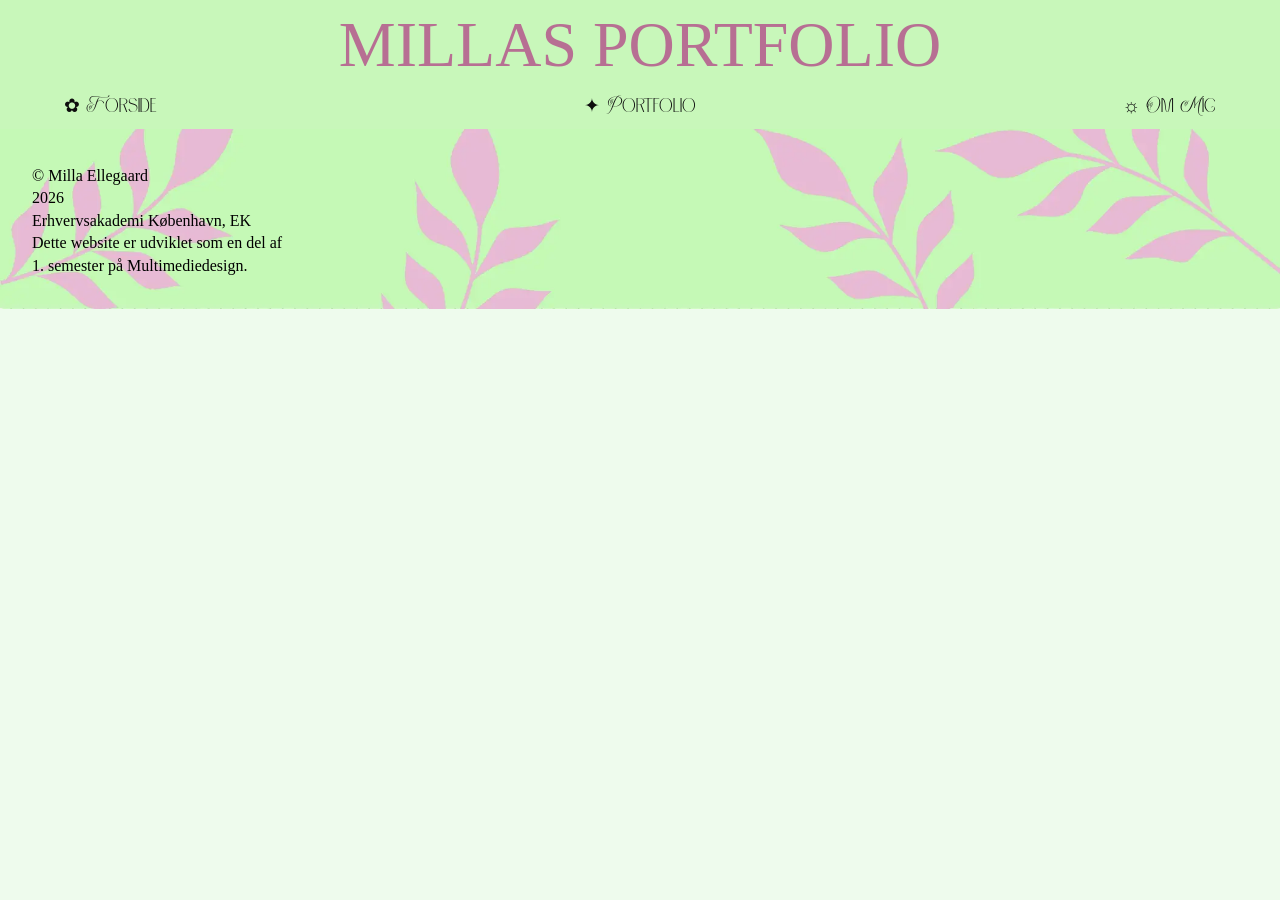
==== ommig.html @ e1ba6572 "first commit" ====
<!doctype html>
<html lang="en">
  <head>
    <meta charset="UTF-8" />
    <meta name="viewport" content="width=device-width, initial-scale=1.0" />
    <title>Mine Projekter</title>
    <link rel="stylesheet" href="css/style.css" />
    <link rel="stylesheet" href="css/forside.css" />
  </head>
  <body>
    <header>
      <h1>Millas Portfolio</h1>

      <button class="burger" id="burger" type="button">✿</button>

      <nav id="navMenu">
        <a href="index.html">✿ Forside</a>
        <a href="portfolier.html">✦ Portfolio</a>
        <a href="ommig.html">☼ Om Mig</a>
      </nav>
    </header>
    <main></main>
    <footer>
      <div class="footer-content">
        <p>© Milla Ellegaard<br />2026</p>
        <p>Erhvervsakademi København, EK</p>
        <p>Dette website er udviklet som en del af<br />1. semester på Multimediedesign.</p>
      </div>
    </footer>
    <script src="js/burger.js"></script>
  </body>
</html>
---- css/style.css ----
* {
  margin: 0;
  padding: 0;
  box-sizing: border-box;
}

h1 {
  font-family: "mootjungle", serif;
}

.theme-nav {
  display: flex;
  justify-content: space-between;
  margin-bottom: 3rem;
}

.theme-nav a {
  text-decoration: none;
  color: #0d0d0d;
  background-color: #e8b7c8;
  padding: 0.5rem 1rem;
  border-radius: 999px;
  border: 2px solid #b76f93;
}

body {
  background-color: #eefbed;
  color: #0d0d0d;
  font-family: Georgia, serif;
}

/* HEADER */
header {
  position: relative;
  z-index: 999;
}

.burger {
  display: none;
  position: absolute;
  left: 20px;
  top: 20px;
  background: #f4b9d4;
  background-color: #f4b9d4;
  border: none;
  font-size: 2rem;
  cursor: pointer;
}

.burger.burger {
  background: #f5dfe6;
}

header {
  background-color: #c8f7ba;
  text-align: center;
  padding: 8px 5%;
}

nav {
  display: flex;
  justify-content: space-between;
  margin-top: 10px;
}

nav a {
  color: #0d0d0d;
  text-decoration: none;
  font-size: 1.2rem;
}

nav a:hover {
  color: #b76f93;
}

.titel {
  font-family: "mootjungle", serif;
  color: #b76f93;
}

h1 {
  font-family: "mootjungle", serif;
  color: #b76f93;
  font-size: clamp(2rem, 5vw, 4rem);
  font-weight: 400;
}

h2 {
  font-family: "chlorophyll", serif;
}

h3 {
  font-family: "mootjungle", serif;
}

li {
  font-family: "volkhorn", serif;
}

.navMenu {
  font-family: "chlorophyll", serif;
}

/* SLIDER */

@media (max-width: 700px) {
  .slider {
    width: 100%;
    max-width: 100%;
  }

  .slider-main {
    width: 100%;
  }

  #mainImage {
    width: 100%;
    max-height: 300px;
    object-fit: contain;
  }

  .slider-btn {
    width: 45px;
    height: 45px;
    font-size: 1.5rem;
  }

  .prev {
    left: 5px;
  }

  .next {
    right: 5px;
  }

  .thumbnails {
    gap: 0.5rem;
    padding: 0.5rem;
    flex-wrap: wrap;
  }

  .thumb {
    width: 65px;
    height: 50px;
  }
}

footer {
  background-image: url("/img/portfolie\ footer.webp");
  background-size: 100% auto;
  background-position: bottom center;
  background-repeat: no-repeat;

  min-height: 180px;
  padding: 2rem;
  display: flex;
  align-items: flex-end;
  justify-content: flex-start;
}

.footer-content {
  max-width: 500px;
  text-align: left;
  color: #000;
  font-size: 1rem;
  line-height: 1.4;
}

@font-face {
  font-family: "chlorophyll";
  src: url(/fonts/chlorophyll.regular.woff) format("woff");
}

@font-face {
  font-family: "mootjungle";
  src: url(/fonts/moot-jungle-free-version.regular.woff) format("woff");
}

@font-face {
  font-family: "volkhorn";
  src: url(/fonts/Vollkorn-VariableFont_wght.woff) format("woff");
}

a {
  font-family: "chlorophyll", serif;
}

@media (max-width: 700px) {
  header {
    position: relative;
    min-height: 80px;
    padding: 1rem 5%;
  }

  nav {
    flex-direction: column;
    gap: 10px;
  }
  footer {
    min-height: 280px;
    padding: 1.5rem;
  }

  .footer-content {
    font-size: 0.9rem;
  }

  /* BURGER MENU */
  .burger {
    display: block;
    position: absolute;
    left: 15px;
    top: 15px;
    transform: none;
    z-index: 2000;

    width: 45px;
    height: 45px;

    background: #f5dfe6;
    border: 2px solid #0d0d0d;
    border-radius: 8px;
    font-size: 1.8rem;
    cursor: pointer;
  }

  #navMenu {
    position: absolute;
    top: 90px;
    left: 15px;

    background: #f5dfe6;
    border: 2px solid #b76f93;
    border-radius: 20px;

    padding: 1rem;
    min-width: 180px;

    display: flex;
    flex-direction: column;
    gap: 1rem;

    box-shadow: 4px 4px 0 #6f4a5b;

    /* skjult som standard */
    opacity: 0;
    visibility: hidden;
    pointer-events: none;
    transform: translateY(-15px);

    transition:
      opacity 0.3s ease,
      transform 0.3s ease,
      visibility 0.3s ease;
  }

  #navMenu.active {
    opacity: 1;
    visibility: visible;
    pointer-events: auto;
    transform: translateY(0);
  }

  #navMenu a {
    text-decoration: none;
    color: #0d0d0d;
  }
}
---- css/forside.css ----
h1 {
  font-family: Georgia, serif;
  font-size: clamp(2rem, 5vw, 4rem);
  font-weight: 400;
  text-transform: uppercase;
}

/* HERO */

.hero {
  max-height: 650px;
  overflow: hidden;
}

.hero img {
  width: 100%;
  height: 650px;
  object-fit: cover;
  object-position: center top;
}

.hero-button {
  position: absolute;
  bottom: 8%;
  left: 50%;
  transform: translateX(-50%);
  background-color: #f5dfe6;
  border: 3px solid #b76f93;
  color: #0d0d0d;
  text-decoration: none;
  padding: 28px 55px;
  border-radius: 28px;
  box-shadow: 4px 4px 0 #6f4a5b;
  transition: 0.7s ease;
  font-family: "mootjungle", serif;
}

.hero-button:hover {
  transform: translateX(-50%) translateY(-5px);
  background-color: #efd4dd;
}

/* SEMESTER */

.semester {
  max-width: 1200px;
  margin: 0 auto;
  padding: 140px 6%;
  display: grid;
  grid-template-columns: 1fr 0.9fr;
  gap: 120px;
  align-items: center;
}

.semester h2 {
  font-size: clamp(2.8rem, 5vw, 4.5rem);
  font-weight: 400;
  margin-bottom: 40px;
  font-family: "chlorophyll", serif;
}

.semester p {
  font-size: 1.25rem;
  line-height: 1.65;
  max-width: 560px;
  font-family: "volkhorn", serif;
}

.project-link img {
  width: 100%;
  max-width: 430px;
  transition: 0.5s ease;
  border-radius: 15px;
  box-shadow: 4px 4px 0 #6f4a5b;
}

.project-link img:hover {
  transform: scale(1.05);
  cursor: pointer;
}

/* FOOTER */

/* MOBIL */

@media (max-width: 700px) {
  .hero-button {
    position: absolute;
    bottom: 8%;
    left: 50%;
    transform: translateX(-50%);
    padding: 16px 28px;
    font-size: 0.9rem;
  }

  .hero-button {
    padding: 20px 35px;
    bottom: 25px;
  }

  .semester {
    grid-template-columns: 1fr;
    padding: 70px 7%;
    gap: 50px;
  }

  .semester p {
    font-size: 1.1rem;
  }

  .project-link {
    text-align: center;
  }
}
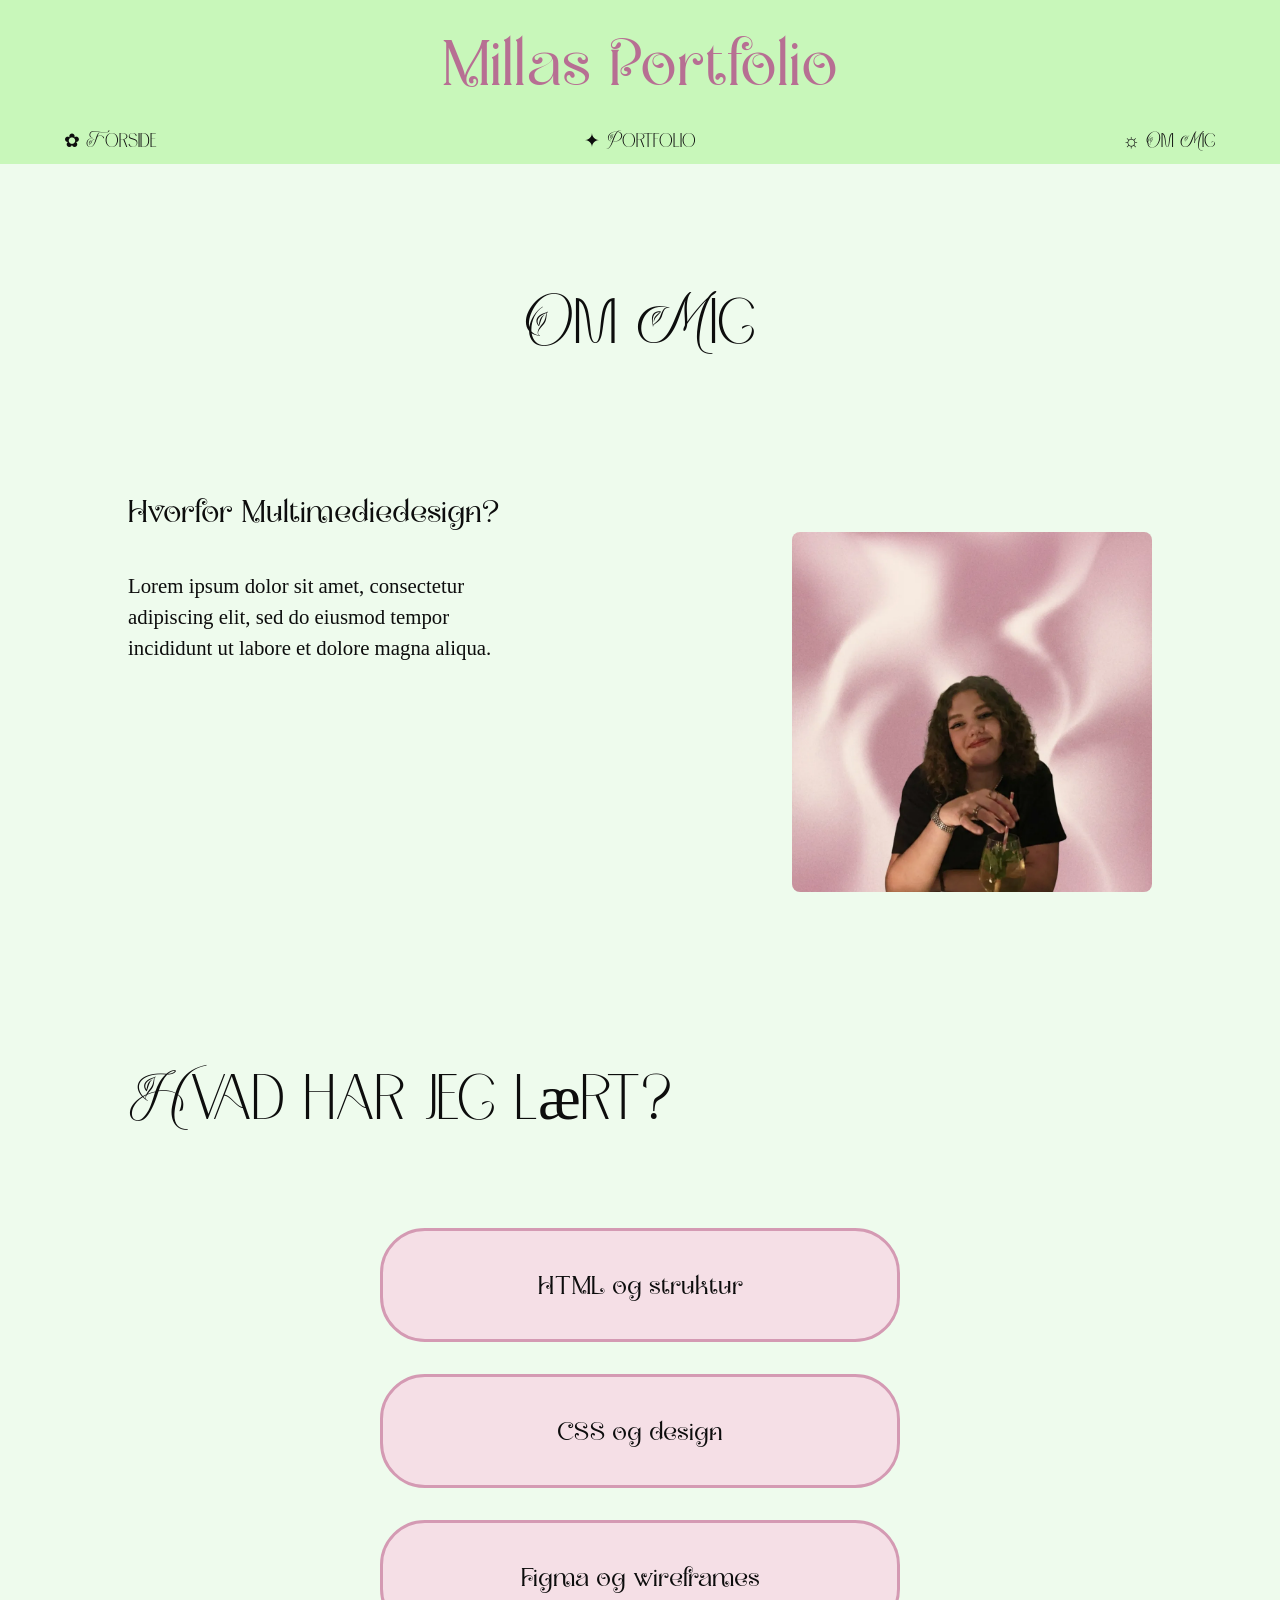
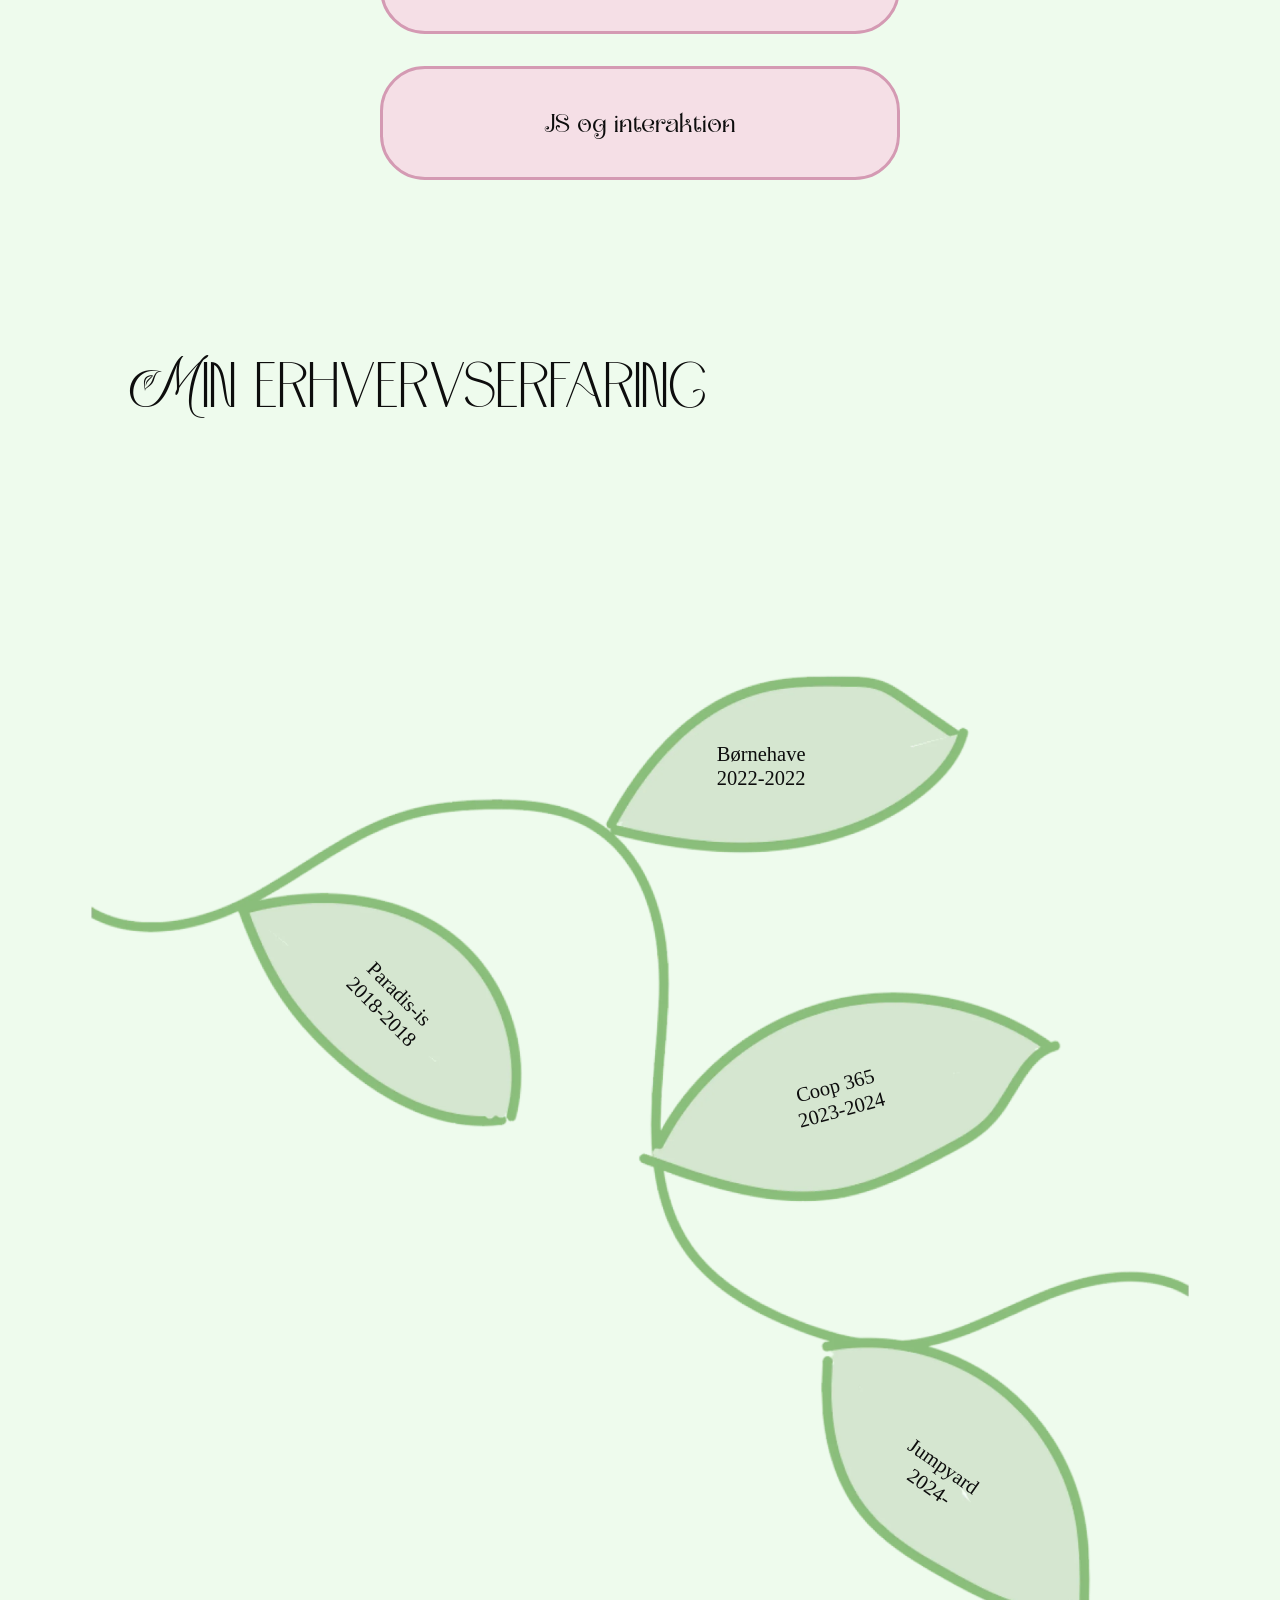
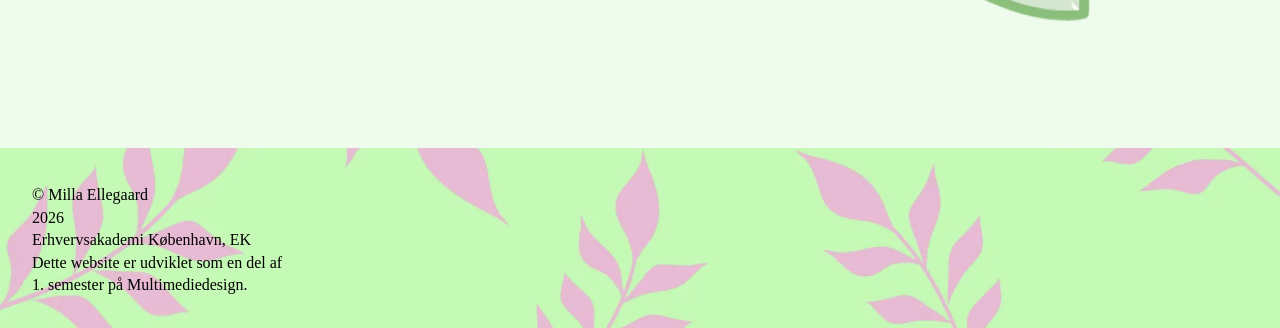
==== commit 5e7a5efe: "om mit og finjusteringer" ====
--- a/ommig.html
+++ b/ommig.html
@@ -3,13 +3,16 @@
   <head>
     <meta charset="UTF-8" />
     <meta name="viewport" content="width=device-width, initial-scale=1.0" />
-    <title>Mine Projekter</title>
+    <title>Om Mig</title>
     <link rel="stylesheet" href="css/style.css" />
-    <link rel="stylesheet" href="css/forside.css" />
+    <link rel="stylesheet" href="css/ommig.css" />
+    <link rel="icon" href="favicon/favicon.ico" />
   </head>
   <body>
     <header>
-      <h1>Millas Portfolio</h1>
+      <h1 class="titel">
+        <a class="titel-link" href="index.html">Millas Portfolio</a>
+      </h1>
 
       <button class="burger" id="burger" type="button">✿</button>
 
@@ -19,7 +22,60 @@
         <a href="ommig.html">☼ Om Mig</a>
       </nav>
     </header>
-    <main></main>
+    <main>
+      <section class="about-intro">
+        <h2>Om Mig</h2>
+
+        <div class="about-text">
+          <h3>Hvorfor Multimediedesign?</h3>
+
+          <p>Lorem ipsum dolor sit amet, consectetur adipiscing elit, sed do eiusmod tempor incididunt ut labore et dolore magna aliqua.</p>
+        </div>
+
+        <div class="about-image">
+          <img src="img/migpink.webp" alt="Portræt af Milla" />
+        </div>
+      </section>
+
+      <section class="learning-section">
+        <h2>Hvad har jeg lært?</h2>
+
+        <div class="learning-path">
+          <div class="learn-box box-html">
+            <h3>HTML og struktur</h3>
+            <p>Jeg lærte at opbygge sider med semantisk HTML og skabe en tydelig struktur.</p>
+          </div>
+
+          <div class="learn-box box-css">
+            <h3>CSS og design</h3>
+            <p>Jeg lærte at arbejde med layout, farver, typografi, flexbox, grid og responsive design.</p>
+          </div>
+
+          <div class="learn-box box-figma">
+            <h3>Figma og wireframes</h3>
+            <p>Jeg lærte at planlægge design før kodning og bruge wireframes til at skabe overblik.</p>
+          </div>
+
+          <div class="learn-box box-js">
+            <h3>JS og interaktion</h3>
+            <p>Jeg lærte at tilføje små interaktioner som burger-menu, sliders og klikbare elementer.</p>
+          </div>
+        </div>
+      </section>
+
+      <section class="experience-section">
+        <h2>Min erhvervserfaring</h2>
+
+        <div class="branch-image-wrapper">
+          <img src="img/helegren.webp" alt="" class="branch-full" />
+
+          <p class="job-text job-paradis">Paradis-is<br />2018-2018</p>
+          <p class="job-text job-bornehave">Børnehave<br />2022-2022</p>
+          <p class="job-text job-coop">Coop 365<br />2023-2024</p>
+          <p class="job-text job-jumpyard">Jumpyard<br />2024-</p>
+        </div>
+      </section>
+    </main>
     <footer>
       <div class="footer-content">
         <p>© Milla Ellegaard<br />2026</p>
--- a/css/style.css
+++ b/css/style.css
@@ -78,6 +78,19 @@
   color: #b76f93;
 }
 
+h1 a {
+  text-decoration: none;
+  color: inherit;
+}
+
+h1 a:hover {
+  color: #b76f93;
+}
+
+.titel-link {
+  font-family: "mootjungle", serif;
+}
+
 h1 {
   font-family: "mootjungle", serif;
   color: #b76f93;
@@ -99,6 +112,35 @@
 
 .navMenu {
   font-family: "chlorophyll", serif;
+}
+
+.project-button {
+  display: inline-block;
+
+  padding: 14px 32px;
+
+  background-color: #f5dfe6;
+  color: #0d0d0d;
+
+  text-decoration: none;
+  font-size: 1.1rem;
+  text-align: center;
+
+  border: 3px solid #d49ab3;
+  border-radius: 30px;
+
+  box-shadow: 4px 4px 0 #7d5b6c;
+
+  transition: 0.3s ease;
+}
+
+.project-button:hover {
+  transform: translateY(-3px);
+  background-color: #efd4dd;
+}
+
+.project-button {
+  font-family: "mootjungle", serif;
 }
 
 /* SLIDER */
@@ -146,7 +188,7 @@
 }
 
 footer {
-  background-image: url("/img/portfolie\ footer.webp");
+  background-image: url("../img/footerfikset.webp");
   background-size: 100% auto;
   background-position: bottom center;
   background-repeat: no-repeat;
@@ -168,17 +210,17 @@
 
 @font-face {
   font-family: "chlorophyll";
-  src: url(/fonts/chlorophyll.regular.woff) format("woff");
+  src: url(../fonts/chlorophyll.regular.woff) format("woff");
 }
 
 @font-face {
   font-family: "mootjungle";
-  src: url(/fonts/moot-jungle-free-version.regular.woff) format("woff");
+  src: url(../fonts/moot-jungle-free-version.regular.woff) format("woff");
 }
 
 @font-face {
   font-family: "volkhorn";
-  src: url(/fonts/Vollkorn-VariableFont_wght.woff) format("woff");
+  src: url(../fonts/Vollkorn-VariableFont_wght.woff) format("woff");
 }
 
 a {
--- a/css/ommig.css
+++ b/css/ommig.css
@@ -0,0 +1,266 @@
+.about-intro {
+  padding: 7rem 10% 5rem;
+  display: grid;
+  grid-template-columns: 1fr 1.3fr;
+  gap: 5rem;
+  align-items: start;
+}
+
+.about-intro h2 {
+  grid-column: 1 / 3;
+  text-align: center;
+  font-size: clamp(3rem, 5vw, 4.5rem);
+  font-weight: 400;
+  margin-bottom: 2rem;
+}
+
+.about-text h3 {
+  font-size: 2rem;
+  font-weight: 400;
+  margin-bottom: 2rem;
+}
+
+.about-text p {
+  font-size: 1.3rem;
+  line-height: 1.5;
+  max-width: 430px;
+}
+
+.about-image {
+  justify-self: end;
+}
+
+.about-image img {
+  width: 100%;
+  max-width: 360px;
+  display: block;
+  margin-top: 3rem;
+  opacity: 0;
+  transform: translateY(80px);
+  animation: slideUp 1s ease forwards;
+  border-radius: 8px;
+}
+
+.learning-section {
+  padding: 5rem 10%;
+}
+
+.learning-section h2 {
+  font-size: clamp(2.5rem, 5vw, 4rem);
+  font-weight: 400;
+  margin-bottom: 5rem;
+}
+
+.learning-path {
+  position: relative;
+  min-height: 520px;
+  max-width: 1200px;
+  margin: 0 auto;
+}
+
+.learn-box {
+  position: absolute;
+  width: 340px;
+  background-color: #f5dfe6;
+  border: 3px solid #d49ab3;
+  border-radius: 45px;
+  padding: 2rem;
+  text-align: center;
+  cursor: pointer;
+  overflow: hidden;
+  transition:
+    transform 0.3s ease,
+    background-color 0.3s ease;
+}
+
+.learn-box h3 {
+  font-size: 1.6rem;
+  font-weight: 400;
+  margin: 0;
+}
+
+.learn-box p {
+  max-height: 0;
+  opacity: 0;
+  overflow: hidden;
+  margin-top: 0;
+  font-size: 1rem;
+  line-height: 1.4;
+  transition:
+    max-height 0.5s ease,
+    opacity 0.4s ease,
+    margin-top 0.3s ease;
+}
+
+.learn-box.active {
+  transform: scale(1.03);
+  background-color: #efd4dd;
+  z-index: 10;
+}
+
+.learn-box.active p {
+  max-height: 220px;
+  opacity: 1;
+  margin-top: 1rem;
+}
+
+/* desktop-placering */
+.box-html {
+  top: 0;
+  left: 0;
+}
+
+.box-css {
+  top: 220px;
+  left: 22%;
+}
+
+.box-figma {
+  top: 20px;
+  right: 8%;
+}
+
+.box-js {
+  top: 290px;
+  right: 0;
+}
+
+/* GREN */
+
+/* .experience-section h2 {
+  font-size: clamp(2.5rem, 5vw, 4rem);
+  font-weight: 400;
+  margin-bottom: 4rem;
+} */
+
+.experience-section h2 {
+  padding: 5rem 10% 8rem;
+  font-size: clamp(2.5rem, 5vw, 4rem);
+  font-family: "chlorophyll", serif;
+  font-weight: 400;
+}
+
+.branch-image-wrapper {
+  position: relative;
+  width: 100%;
+}
+
+.branch-full {
+  width: 100%;
+  display: block;
+}
+
+.job-text {
+  position: absolute;
+  text-align: center;
+  font-size: clamp(0.8rem, 1.6vw, 1.4rem);
+  line-height: 1.2;
+  color: #0d0d0d;
+}
+
+/* justér disse tal indtil teksten rammer bladene */
+.job-paradis {
+  left: 27%;
+  top: 35%;
+  transform: rotate(45deg);
+}
+
+.job-bornehave {
+  left: 56%;
+  top: 15%;
+}
+
+.job-coop {
+  left: 62%;
+  top: 43%;
+  transform: rotate(-15deg);
+}
+
+.job-jumpyard {
+  left: 70%;
+  top: 75%;
+  transform: rotate(35deg);
+}
+/* Sørger for hover stadig beholder rotation
+.leaf-paradis:hover {
+  transform: rotate(42deg) scale(1.06);
+}
+
+.leaf-bornehave:hover {
+  transform: scale(1.06);
+}
+
+.leaf-coop:hover {
+  transform: rotate(-14deg) scale(1.06);
+}
+
+.leaf-jumpyard:hover {
+  transform: rotate(35deg) scale(1.06);
+} */
+
+/* tablet / mellem display */
+@media (max-width: 1400px) {
+  .learning-path {
+    min-height: auto;
+    display: flex;
+    flex-direction: column;
+    gap: 2rem;
+    align-items: center;
+  }
+
+  .learn-box {
+    position: static;
+    width: min(100%, 520px);
+  }
+}
+
+/* mobil */
+@media (max-width: 700px) {
+  .about-intro {
+    grid-template-columns: 1fr;
+    padding: 4rem 7%;
+    gap: 3rem;
+  }
+
+  .about-intro h2 {
+    grid-column: 1;
+    margin-bottom: 2rem;
+  }
+
+  .about-text p {
+    font-size: 1.1rem;
+  }
+
+  .about-image {
+    justify-self: center;
+  }
+
+  .about-image img {
+    max-width: 280px;
+    margin-top: 0;
+  }
+
+  .learning-section {
+    padding: 4rem 7%;
+  }
+
+  .learning-section h2 {
+    margin-bottom: 3rem;
+  }
+
+  .learn-box {
+    font-size: 1.2rem;
+    width: 100%;
+  }
+
+  .learn-box h3 {
+    font-size: 1.3rem;
+  }
+}
+
+@keyframes slideUp {
+  to {
+    opacity: 1;
+    transform: translateY(0);
+  }
+}
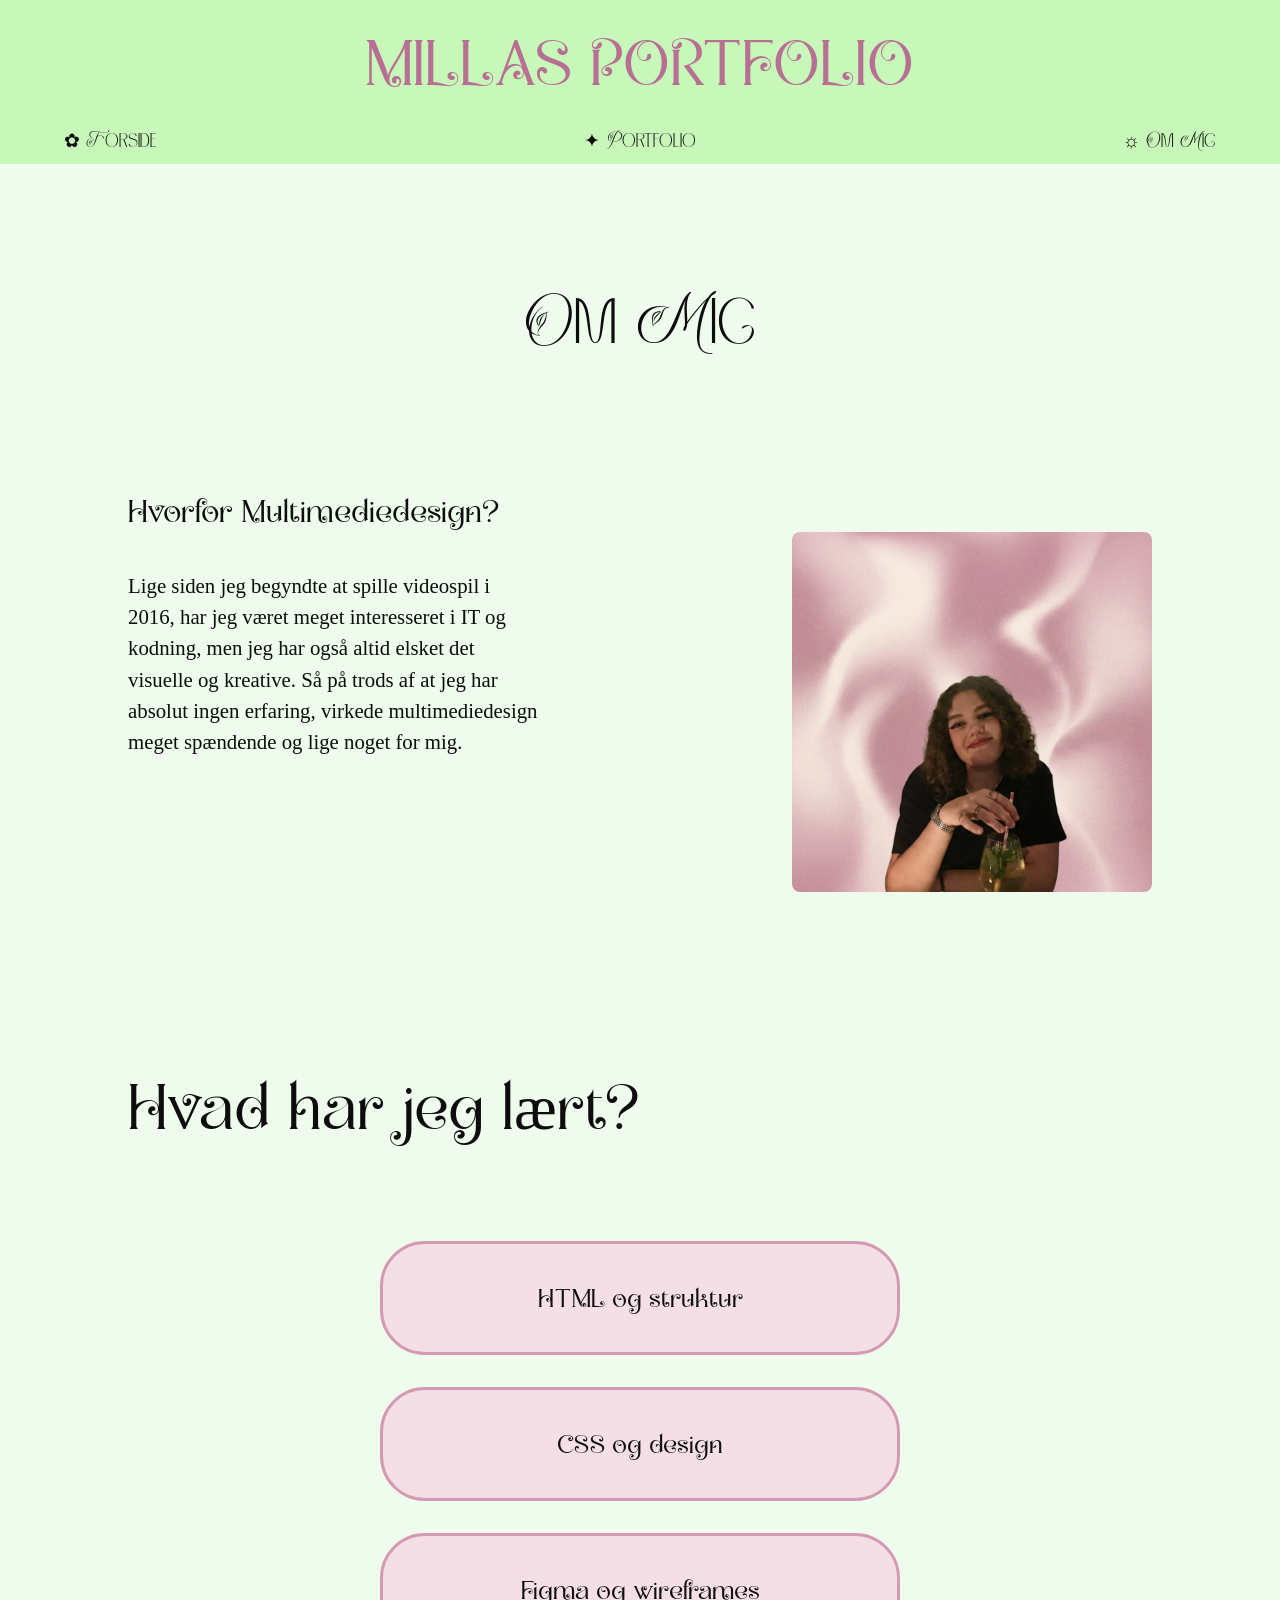
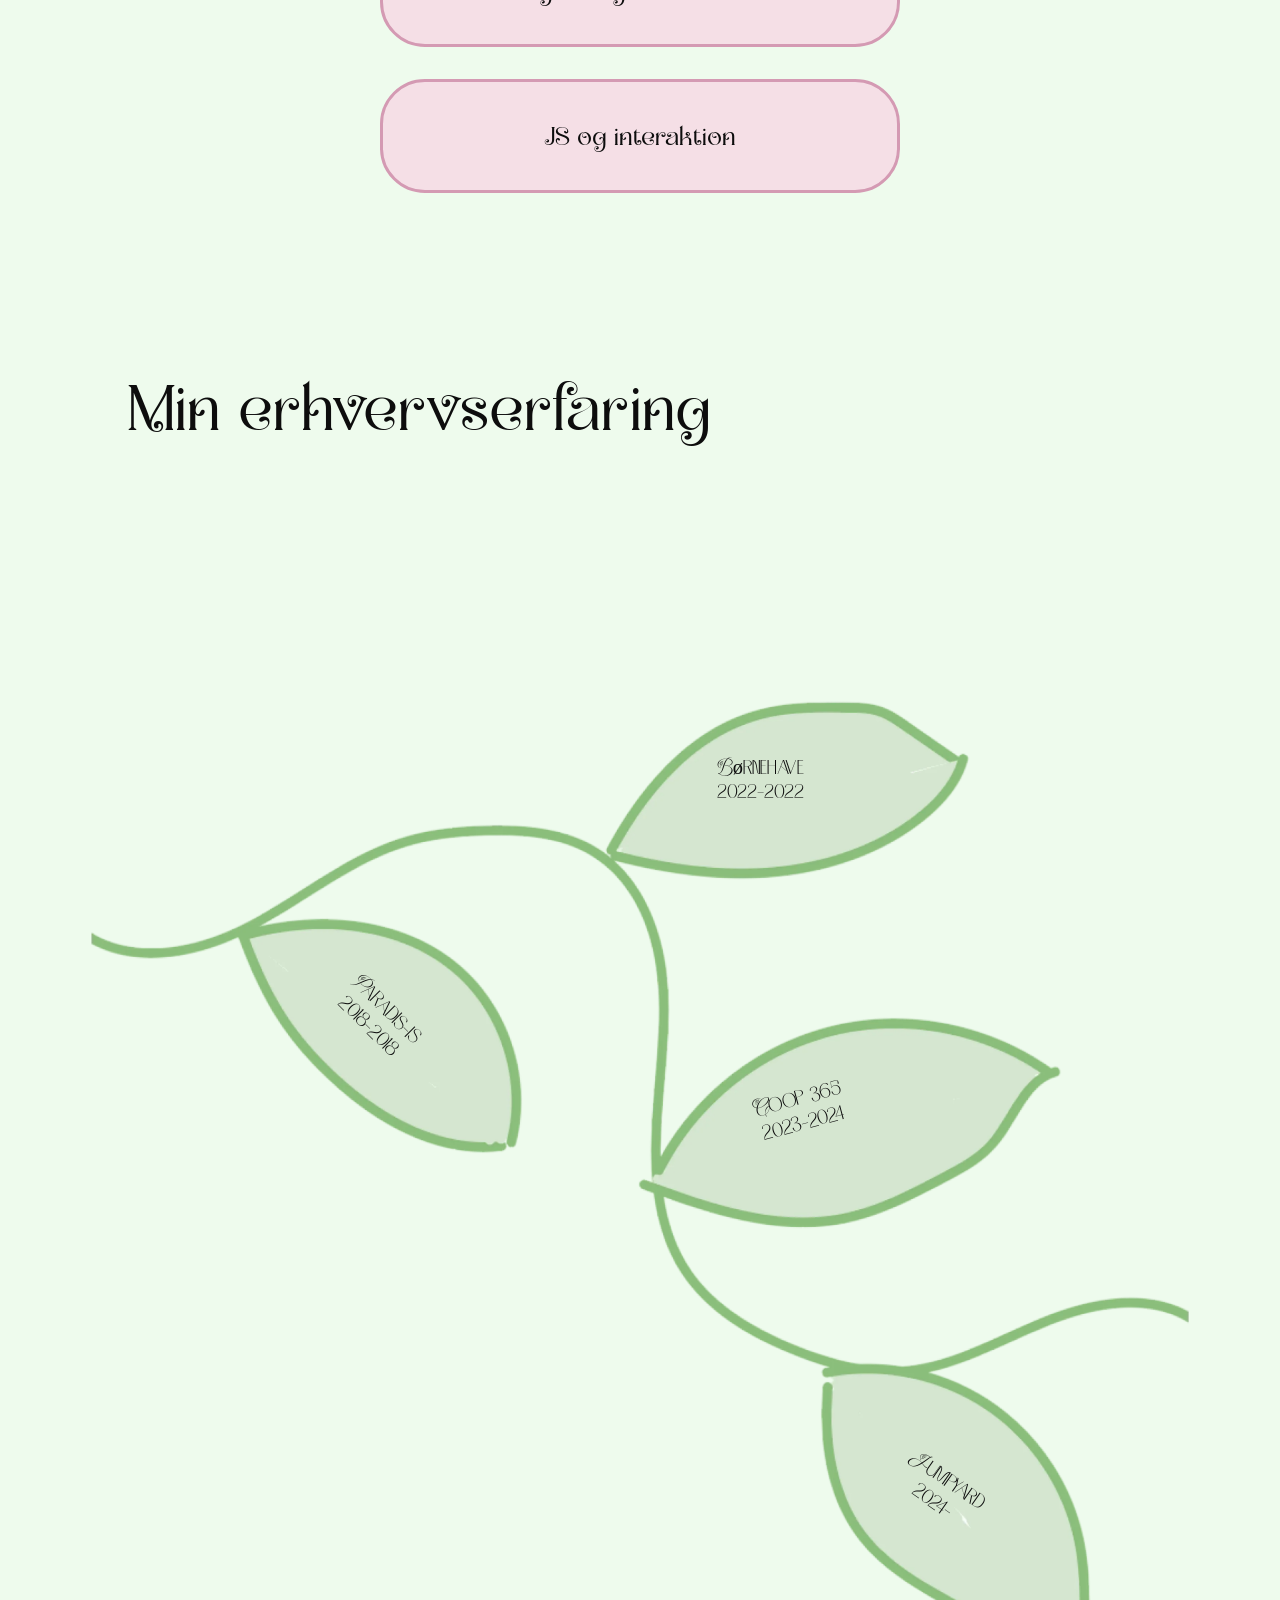
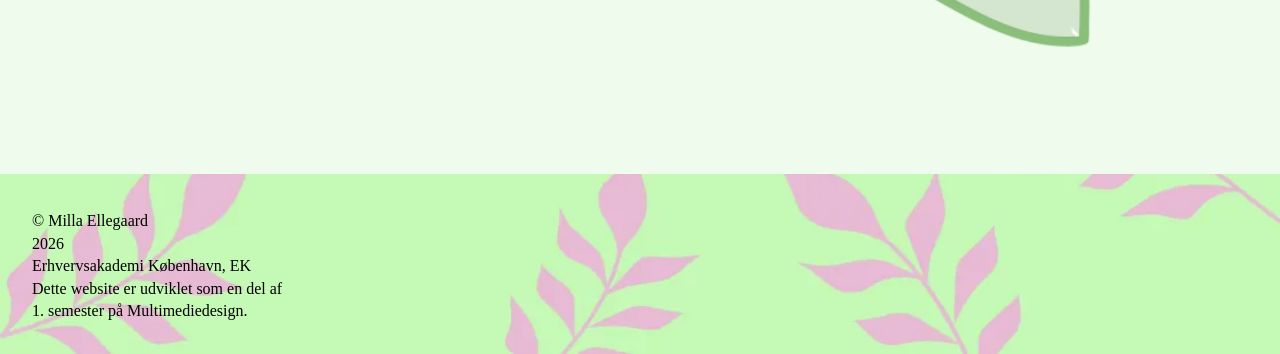
==== commit a0e80d4c: "brødtekst" ====
--- a/ommig.html
+++ b/ommig.html
@@ -11,7 +11,7 @@
   <body>
     <header>
       <h1 class="titel">
-        <a class="titel-link" href="index.html">Millas Portfolio</a>
+        <a class="titel-link" href="index.html">MILLAS PORTFOLIO</a>
       </h1>
 
       <button class="burger" id="burger" type="button">✿</button>
@@ -29,11 +29,14 @@
         <div class="about-text">
           <h3>Hvorfor Multimediedesign?</h3>
 
-          <p>Lorem ipsum dolor sit amet, consectetur adipiscing elit, sed do eiusmod tempor incididunt ut labore et dolore magna aliqua.</p>
+          <p>
+            Lige siden jeg begyndte at spille videospil i 2016, har jeg været meget interesseret i IT og kodning, men jeg har også altid elsket det visuelle og kreative. Så på trods af at jeg har absolut ingen erfaring, virkede multimediedesign meget
+            spændende og lige noget for mig.
+          </p>
         </div>
 
         <div class="about-image">
-          <img src="img/migpink.webp" alt="Portræt af Milla" />
+          <img src="img/migpink.webp" alt="Portræt af Milla på pastel lyserød gradient baggrund" />
         </div>
       </section>
 
@@ -58,7 +61,7 @@
 
           <div class="learn-box box-js">
             <h3>JS og interaktion</h3>
-            <p>Jeg lærte at tilføje små interaktioner som burger-menu, sliders og klikbare elementer.</p>
+            <p>Jeg lærte at tilføje små interaktioner som burger-menu, SVG'er, sliders og klikbare elementer.</p>
           </div>
         </div>
       </section>
@@ -67,7 +70,7 @@
         <h2>Min erhvervserfaring</h2>
 
         <div class="branch-image-wrapper">
-          <img src="img/helegren.webp" alt="" class="branch-full" />
+          <img src="img/helegren.webp" alt="Tegnet grøn gren med fire grønne blade" class="branch-full" />
 
           <p class="job-text job-paradis">Paradis-is<br />2018-2018</p>
           <p class="job-text job-bornehave">Børnehave<br />2022-2022</p>
--- a/css/style.css
+++ b/css/style.css
@@ -188,7 +188,7 @@
 }
 
 footer {
-  background-image: url("../img/footerfikset.webp");
+  background-image: url("../img/footerigen.webp");
   background-size: 100% auto;
   background-position: bottom center;
   background-repeat: no-repeat;
--- a/css/ommig.css
+++ b/css/ommig.css
@@ -49,6 +49,7 @@
   font-size: clamp(2.5rem, 5vw, 4rem);
   font-weight: 400;
   margin-bottom: 5rem;
+  font-family: "mootjungle", serif;
 }
 
 .learning-path {
@@ -136,7 +137,7 @@
 .experience-section h2 {
   padding: 5rem 10% 8rem;
   font-size: clamp(2.5rem, 5vw, 4rem);
-  font-family: "chlorophyll", serif;
+  font-family: "mootjungle", serif;
   font-weight: 400;
 }
 
@@ -160,43 +161,35 @@
 
 /* justér disse tal indtil teksten rammer bladene */
 .job-paradis {
-  left: 27%;
-  top: 35%;
+  left: 26%;
+  top: 34%;
   transform: rotate(45deg);
 }
 
 .job-bornehave {
   left: 56%;
-  top: 15%;
+  top: 14%;
 }
 
 .job-coop {
-  left: 62%;
-  top: 43%;
+  left: 59%;
+  top: 42%;
   transform: rotate(-15deg);
 }
 
 .job-jumpyard {
   left: 70%;
-  top: 75%;
+  top: 74%;
   transform: rotate(35deg);
 }
-/* Sørger for hover stadig beholder rotation
-.leaf-paradis:hover {
-  transform: rotate(42deg) scale(1.06);
-}
-
-.leaf-bornehave:hover {
-  transform: scale(1.06);
-}
-
-.leaf-coop:hover {
-  transform: rotate(-14deg) scale(1.06);
-}
-
-.leaf-jumpyard:hover {
-  transform: rotate(35deg) scale(1.06);
-} */
+
+p {
+  font-family: "volkorn";
+}
+
+.job-text {
+  font-family: "chlorophyll";
+}
 
 /* tablet / mellem display */
 @media (max-width: 1400px) {
